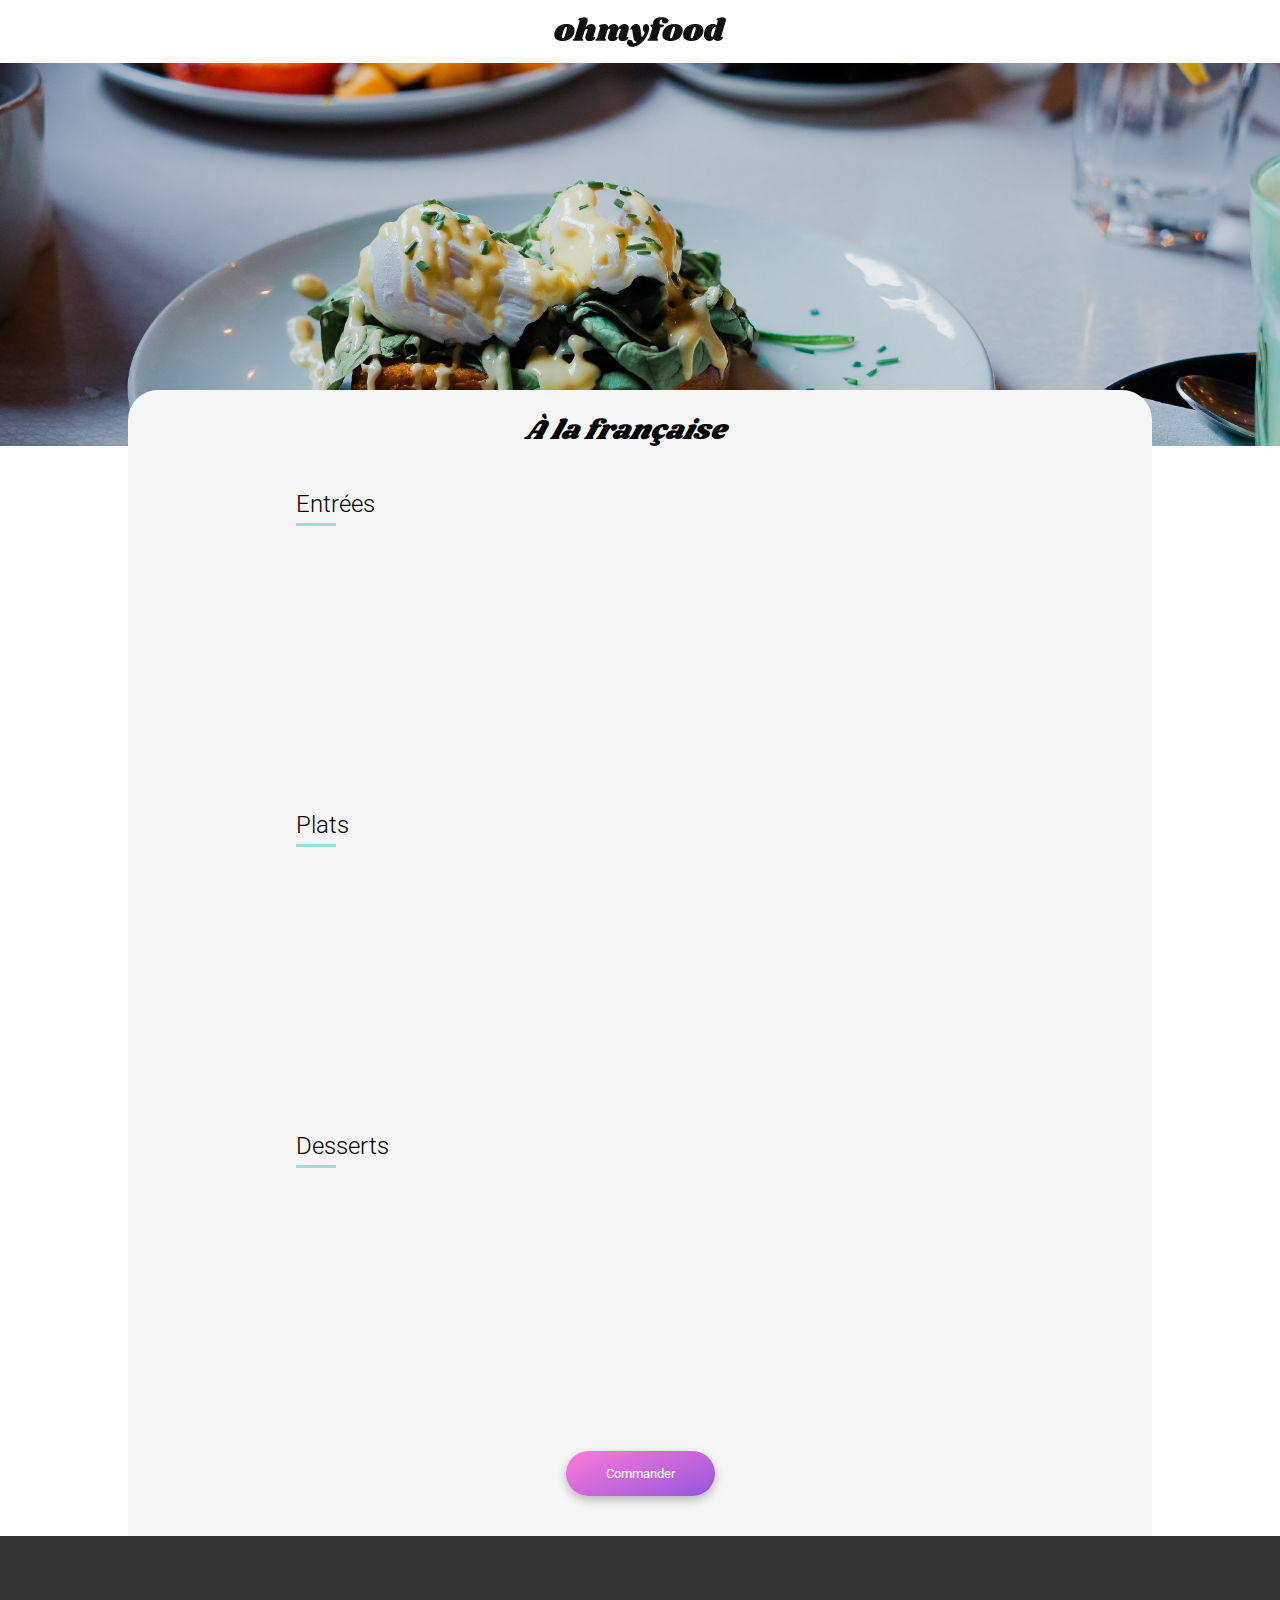
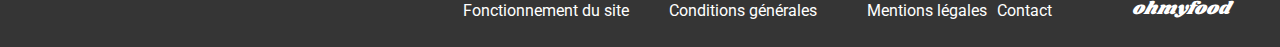
==== restaurants/a_la_française.html @ 6217bc30 "Modification des cartes menu dans sass et les pages html restaurants" ====
<!DOCTYPE html>
<html lang="fr">

<head>
    <meta charset="UTF-8">
    <meta name="viewport" content="width=device-width, initial-scale=1.0">
    <title>ohmyfood</title>
    <link rel="stylesheet" href="https://cdnjs.cloudflare.com/ajax/libs/font-awesome/6.2.1/css/all.min.css"
        integrity="sha512-MV7K8+y+gLIBoVD59lQIYicR65iaqukzvf/nwasF0nqhPay5w/9lJmVM2hMDcnK1OnMGCdVK+iQrJ7lzPJQd1w=="
        crossorigin="anonymous" referrerpolicy="no-referrer">
    <link rel="stylesheet" href="../assets/style.css">
    <link rel="preconnect" href="https://fonts.googleapis.com">
    <link rel="preconnect" href="https://fonts.gstatic.com" crossorigin>
    <link href="https://fonts.googleapis.com/css2?family=Roboto:ital,wdth,wght@0,75..100,100..900;1,75..100,100..900&family=Shrikhand&display=swap" rel="stylesheet">
    <link rel="preconnect" href="https://fonts.googleapis.com">
    <link rel="preconnect" href="https://fonts.gstatic.com" crossorigin>
    <link href="https://fonts.googleapis.com/css2?family=Shrikhand&display=swap" rel="stylesheet">
</head>
<body>
<header>
    <div class="logo-header-restaurants">
        <a href="../index.html">
        <i class="fa-solid fa-arrow-left"></i>
        </a>
        <img src="../assets/images/logo/ohmyfood@2x.svg" alt="logo">
    </div>
</header>
<main>
   
    <img class="restaurant-image" src="../assets/images/restaurants/toa-heftiba-DQKerTsQwi0-unsplash.jpg" alt="À la française">
    <div class="background-menu">
        <div class="restaurant-title">
            <h1>À la française</h1>
            <div class="heart-button">
                <input type="checkbox" id="heart-1" class="hidden-checkbox">
                <i class="fa-regular fa-heart empty-heart"></i>
                <i class="fa-solid fa-heart full-heart"></i>
            </div>
       </div>
       <div class="background-cards">
        <div class="container-cards-menu">
            <h2 class="title-menu">Entrées</h2>
            <div class="card-menu">
                <div class="card-menu-content">
                    <h3>Tartare de poulpe acidulé</h3>
                    <p>Aux zestes d'orange</p>
                </div>
                <div class="price-check">
                    <data value="25">25€</data>
                    <div class="circle-check">
                        <i class="fa-sharp fa-solid fa-circle-check"></i>
                    </div>
                </div>  
            </div>
            <div class="card-menu">
                <div class="card-menu-content">
                    <h3>Velouté de légumes d'antan</h3>
                    <p>Carotte, panais, topinambour</p>
                </div>
                <div class="price-check">
                    <data value="35">35€</data>
                    <div class="circle-check">
                        <i class="fa-sharp fa-solid fa-circle-check"></i>
                    </div>
                </div>  
            </div>
            <div class="card-menu">
                <div class="card-menu-content">
                    <h3>Soupe à l'oignon</h3>
                    <p>Revisitée</p>
                </div>
                <div class="price-check">
                    <data value="20">20€</data>
                    <div class="circle-check">
                        <i class="fa-sharp fa-solid fa-circle-check"></i>
                    </div>
                </div>  
            </div>
            <h2 class="title-menu">Plats</h2>
            <div class="card-menu">
                <div class="card-menu-content">
                    <h3>Coquilles Saint-Jacques</h3>
                    <p>Accompagnées d'une purée de panais</p>
                </div>
                <div class="price-check">
                    <data value="40">40€</data>
                    <div class="circle-check">
                        <i class="fa-sharp fa-solid fa-circle-check"></i>
                    </div>
                </div>  
            </div>
            <div class="card-menu">
                <div class="card-menu-content">
                    <h3>Magret de canard</h3>
                    <p>Et parmentier de pommes de terre</p>
                </div>
                <div class="price-check">
                    <data value="35">35€</data>
                    <div class="circle-check">
                        <i class="fa-sharp fa-solid fa-circle-check"></i>
                    </div>
                </div>  
            </div>
            <div class="card-menu">
                <div class="card-menu-content">
                    <h3>Pigeonneau d’Ille-et-Vilaine</h3>
                    <p>Sur son lit de gnocchis aux légumes</p>
                </div>
                <div class="price-check">
                    <data value="44">44€</data>
                    <div class="circle-check">
                        <i class="fa-sharp fa-solid fa-circle-check"></i>
                    </div>
                </div>  
            </div>
            <h2 class="title-menu">Desserts</h2>
            <div class="card-menu">
                <div class="card-menu-content">
                    <h3>Pétales de violettes glacés</h3>
                    <p>Et purée de noisettes</p>
                </div>
                <div class="price-check">
                    <data value="18">18€</data>
                    <div class="circle-check">
                        <i class="fa-sharp fa-solid fa-circle-check"></i>
                    </div>
                </div>  
            </div>
            <div class="card-menu">
                <div class="card-menu-content">
                    <h3>Fondant au chocolat</h3>
                    <p>Revisité</p>
                </div>
                <div class="price-check">
                    <data value="22">22€</data>
                    <div class="circle-check">
                        <i class="fa-sharp fa-solid fa-circle-check"></i>
                    </div>
                </div>  
            </div>
            <div class="card-menu">
                <div class="card-menu-content">
                    <h3>Millefeuille croustillant</h3>
                    <p>Myrtilles et pâte d’amande</p>
                </div>
                <div class="price-check">
                    <data value="23">23€</data>
                    <div class="circle-check">
                        <i class="fa-sharp fa-solid fa-circle-check"></i>
                    </div>
                </div>  
            </div>
        </div>
    </div>
    
    <div class="order-button">
        <button class="order-pink-button">Commander</button>
    </div>
</main>
<footer>
    <H2>ohmyfood</H2>
    <div class="footer-link">
        <a href="#"><p><i class="fa-solid fa-utensils"></i>Fonctionnement du site</P></a>
        <a href="#"><P><i class="fa-solid fa-handshake-angle"></i>Conditions générales</P></a>
        <a href="#"><P class="mentions-legales">Mentions légales</P></a>
        <a href="mailto:contact@ohmyfood.com"><P>Contact</P></a>
    </div>
</footer>
</body>
</html>
---- assets/style.css ----
@charset "UTF-8";
* {
  box-sizing: border-box;
}

body {
  margin: 0;
  font-family: "Roboto", sans-serif;
}

a {
  text-decoration: none;
  color: inherit;
}

h1 {
  margin: 0;
}

h2 {
  margin: 0;
}

h3 {
  margin: 0;
}

p {
  margin: 0;
}

button {
  border: none;
  background-color: inherit;
}

footer {
  background-color: #353535;
  padding: 20px;
  color: white;
}
footer h2 {
  font-family: "shrikhand";
  font-weight: 400;
  font-size: 18px;
  font-style: italic;
  margin-bottom: 15px;
}
footer p {
  margin: 5px 0;
}
footer i {
  padding-right: 30px;
  width: 13px;
  height: 13px;
}

@media (min-width: 1024px) {
  footer {
    display: flex;
    flex-direction: row-reverse;
    padding: 60px 50px 10px 50px;
  }
  footer h2 {
    margin-left: 80px;
  }
  footer .footer-link {
    display: flex;
    flex-direction: row;
  }
  footer .footer-link p {
    margin-left: 10px;
  }
  footer .footer-link .mentions-legales {
    margin-left: 50px;
  }
}
@keyframes loader-rotation {
  0% {
    transform: rotate(0deg);
  }
  100% {
    transform: rotate(1080deg);
  }
}
@keyframes loader-opacity {
  0% {
    opacity: 1;
  }
  100% {
    opacity: 0;
    visibility: hidden;
  }
}
@keyframes card-menu-appearance {
  from {
    transform: translatex(-2000px);
    opacity: 0;
  }
  to {
    transform: translatex(0);
    opacity: 1;
  }
}
.container-cards-menu {
  display: flex;
  flex-wrap: wrap;
  gap: 12px;
  padding-bottom: 40px;
  /* 10 + 3 (title entrées, plats & desserts) */
  /* 10 + 3 (title entrées, plats & desserts) */
  /* 10 + 3 (title entrées, plats & desserts) */
  /* 10 + 3 (title entrées, plats & desserts) */
  /* 10 + 3 (title entrées, plats & desserts) */
  /* 10 + 3 (title entrées, plats & desserts) */
  /* 10 + 3 (title entrées, plats & desserts) */
  /* 10 + 3 (title entrées, plats & desserts) */
  /* 10 + 3 (title entrées, plats & desserts) */
  /* 10 + 3 (title entrées, plats & desserts) */
  /* 10 + 3 (title entrées, plats & desserts) */
  /* 10 + 3 (title entrées, plats & desserts) */
  /* 10 + 3 (title entrées, plats & desserts) */
}
@media (min-width: 768px) {
  .container-cards-menu {
    width: 70%;
  }
}
.container-cards-menu .title-menu {
  padding-top: 30px;
  font-weight: 300;
}
.container-cards-menu .title-menu::after {
  content: "";
  display: block;
  width: 40px;
  height: 3px;
  background-color: #99E2D0;
  margin-top: 5px;
}
.container-cards-menu .card-menu {
  display: flex;
  justify-content: space-between;
  background-color: white;
  border-radius: 15px;
  width: 100%;
  box-shadow: 0 4px 15px rgba(0, 0, 0, 0.1);
  overflow: hidden;
  opacity: 0;
  animation: card-menu-appearance 0.25s forwards;
}
.container-cards-menu .card-menu .card-menu-content {
  padding: 15px;
  max-width: calc(100% - 45px);
  transition: max-width 0.3s ease-in-out;
}
.container-cards-menu .card-menu .card-menu-content h3 {
  font-size: 18px;
  font-weight: 500;
  white-space: nowrap;
  text-overflow: ellipsis;
  overflow: hidden;
}
.container-cards-menu .card-menu .card-menu-content p {
  font-size: 15px;
  font-weight: 300;
  text-overflow: ellipsis;
  white-space: nowrap;
  overflow: hidden;
}
.container-cards-menu .card-menu .price-check {
  display: flex;
  align-items: center;
}
.container-cards-menu .card-menu data {
  display: block;
  margin-top: 15px;
  font-weight: bold;
  font-weight: 18px;
  transition: right 0.3s ease-in-out;
}
.container-cards-menu .card-menu .circle-check {
  margin-left: 15px;
  color: white;
  font-size: 20px;
  transition: margin-right 0.3s ease-in-out;
  margin-right: -60px;
  width: 60px;
  height: 100%;
  background-color: #99E2D0;
  border-radius: 0 15px 15px 0;
  display: flex;
  justify-content: center;
  align-items: center;
}
.container-cards-menu .card-menu:hover .circle-check {
  margin-right: 0;
}
.container-cards-menu .card-menu:hover .card-menu-content {
  max-width: calc(100% - 105px);
}
.container-cards-menu .card-menu:nth-child(1) {
  animation-delay: 0.25s;
}
.container-cards-menu .card-menu:nth-child(2) {
  animation-delay: 0.5s;
}
.container-cards-menu .card-menu:nth-child(3) {
  animation-delay: 0.75s;
}
.container-cards-menu .card-menu:nth-child(4) {
  animation-delay: 1s;
}
.container-cards-menu .card-menu:nth-child(5) {
  animation-delay: 1.25s;
}
.container-cards-menu .card-menu:nth-child(6) {
  animation-delay: 1.5s;
}
.container-cards-menu .card-menu:nth-child(7) {
  animation-delay: 1.75s;
}
.container-cards-menu .card-menu:nth-child(8) {
  animation-delay: 2s;
}
.container-cards-menu .card-menu:nth-child(9) {
  animation-delay: 2.25s;
}
.container-cards-menu .card-menu:nth-child(10) {
  animation-delay: 2.5s;
}
.container-cards-menu .card-menu:nth-child(11) {
  animation-delay: 2.75s;
}
.container-cards-menu .card-menu:nth-child(12) {
  animation-delay: 3s;
}
.container-cards-menu .card-menu:nth-child(13) {
  animation-delay: 3.25s;
}

.loader-container {
  width: 100vw;
  height: 100vh;
  background-color: #353535;
  position: fixed;
  z-index: 100;
  display: flex;
  justify-content: center;
  align-items: center;
  animation: loader-opacity 2s 1s forwards;
}
.loader-container .loader {
  width: 100px;
  height: 100px;
  border-radius: 50%;
  border: 10px solid #FFF;
  border-top-color: #89C8FA;
  animation: loader-rotation 3s linear;
}

.logo-header-home {
  display: flex;
  justify-content: center;
  align-items: center;
  height: 63px;
  position: relative;
}
.logo-header-home img {
  height: 30px;
}

.form-location {
  display: flex;
  justify-content: center;
  align-items: center;
  height: 50px;
  background-color: #EAEAEA;
  box-shadow: 0 4px 4px rgba(0, 0, 0, 0.25), inset 0 2px 4px rgba(0, 0, 0, 0.25);
}
.form-location .label-location {
  margin-right: 17px;
}
.form-location .label-location i {
  color: #353535;
  font-size: 16px;
}
.form-location .location-input input {
  border: none;
  background-color: #EAEAEA;
  color: #353535;
  font-size: 16px;
  width: 125px;
}
.form-location ::placeholder {
  color: #353535;
  font-size: 16px;
}

.reservation-menu {
  display: flex;
  flex-direction: column;
  align-items: center;
  text-align: center;
  padding-bottom: 40px;
  background-color: #f6f6f6;
  box-shadow: inset 0 4px 4px rgba(0, 0, 0, 0.25);
}
.reservation-menu h1 {
  width: 275px;
  margin-bottom: 15px;
  margin-top: 30px;
}
.reservation-menu p {
  width: 315px;
  margin-bottom: 25px;
  font-weight: 300;
}
.reservation-menu .reservation-pink-button {
  padding: 10px;
  border-radius: 25px;
  background: linear-gradient(158deg, rgb(255, 121, 218) 0%, rgb(147, 86, 220) 100%);
  color: white;
  font-family: "Roboto", sans-serif;
  box-shadow: 0 4px 10px rgba(0, 0, 0, 0.25);
  animation: all 0.3s ease-in-out;
  cursor: pointer;
}
.reservation-menu .reservation-pink-button:hover {
  opacity: 0.85;
  box-shadow: 0 8px 20px rgba(0, 0, 0, 0.5);
}

.fonctionnement {
  display: flex;
  flex-direction: column;
  padding: 0 25px;
  gap: 15px;
  margin-bottom: 60px;
}
.fonctionnement h2 {
  margin-top: 30px;
  margin-bottom: 20px;
}
.fonctionnement .fonctionnement-step {
  display: flex;
  flex-direction: row;
  background-color: #F6F6F6;
  border-radius: 20px;
  padding: 20px;
  position: relative;
  box-shadow: 0 4px 15px rgba(0, 0, 0, 0.15);
  animation: all 0.3s ease-in-out;
  cursor: pointer;
}
.fonctionnement .fonctionnement-step:hover {
  opacity: 0.85;
  box-shadow: 0 8px 20px rgba(0, 0, 0, 0.5);
}
.fonctionnement .fonctionnement-step .fonctionnement-step-numero {
  position: absolute;
  margin-left: -30px;
  border-radius: 50%;
  font-weight: 500;
  font-size: 14px;
  height: 24px;
  width: 24px;
  display: flex;
  justify-content: center;
  align-items: center;
  color: white;
  background-color: #9356DC;
}
.fonctionnement .fonctionnement-step .fonctionnement-step-icone {
  color: #7E7E7E;
  padding: 0 15px;
  transition: color 0.3s ease-in-out;
  cursor: pointer;
}
.fonctionnement .fonctionnement-step .fonctionnement-step-icone:hover {
  color: #9356DC;
}
.fonctionnement .fonctionnement-step .fonctionnement-step-button {
  background-color: #F6F6F6;
  border: none;
  font-size: 16px;
  font-family: "Roboto";
  font-weight: 500;
}

.restaurants {
  background-color: #f6f6f6;
  padding: 0 15px 60px 15px;
}
.restaurants h2 {
  padding-top: 40px;
}
.restaurants .restaurants-cards {
  display: grid;
  gap: 15px;
}
.restaurants .restaurants-cards .restaurant-card {
  background-color: white;
  border-radius: 15px;
  position: relative;
}
.restaurants .restaurants-cards .restaurant-card .restaurant-image {
  width: 100%;
  height: 200px;
  border-top-left-radius: 15px;
  border-top-right-radius: 15px;
  object-fit: cover;
  z-index: 1;
}
.restaurants .restaurants-cards .restaurant-card .restaurant-card-description {
  position: relative;
  padding: 10px;
}
.restaurants .restaurants-cards .restaurant-card .restaurant-card-description H3 {
  font-size: 18px;
  font-weight: bold;
}
.restaurants .restaurants-cards .restaurant-card .restaurant-card-description p {
  font-size: 17px;
  font-weight: 300;
}
.restaurants .restaurants-cards .restaurant-card .restaurant-card-notif {
  position: absolute;
  background-color: #99E2D0;
  top: 10px;
  right: 10px;
  z-index: 10;
}
.restaurants .restaurants-cards .restaurant-card .restaurant-card-notif p {
  color: #008766;
  font-size: 14px;
  font-weight: 500;
  padding: 5px;
}
.restaurants .restaurants-cards .restaurant-card .heart-empty {
  right: 15px;
  top: 15px;
  position: absolute;
  font-size: 22px;
}
.restaurants .restaurants-cards .restaurant-card .heart-full {
  right: 14px; /* Ajustement de l'alignement car icone légèrement + grosse */
  top: 14px;
  position: absolute;
  font-size: 24px;
  opacity: 0;
  background: linear-gradient(360deg, rgb(255, 121, 218) 0%, rgb(147, 86, 220) 100%);
  transition: opacity 0.3s ease-in-out, transform 0.3s ease-in-out;
  background-clip: text;
  -webkit-text-fill-color: transparent;
  /* Compatibilité Safari */
  -webkit-background-clip: text;
  /* Compatibilité Firefox */
  color: transparent;
  mask-image: linear-gradient(360deg, rgb(255, 121, 218) 0%, rgb(147, 86, 220) 100%);
}
.restaurants .restaurants-cards .restaurant-card .checkbox-hidden {
  right: 12px;
  top: 13px;
  width: 22px;
  z-index: 10;
  height: 22px;
  position: absolute;
  opacity: 0;
  cursor: pointer;
}
.restaurants .restaurants-cards .restaurant-card .checkbox-hidden:checked + .heart-empty + .heart-full {
  opacity: 1;
}

/* -----Medias Queries-----*/
@media (min-width: 768px) {
  .form-location {
    box-shadow: none;
  }
  .reservation-menu {
    box-shadow: none;
    padding-bottom: 20px;
  }
  .reservation-menu h1 {
    width: 100%;
    margin: 20px 0 20px 0;
  }
  .reservation-menu p {
    width: 100%;
    margin-bottom: 25px;
  }
  .fonctionnement {
    flex-direction: row;
    flex-wrap: wrap;
    padding: 0 80px;
    justify-content: space-between;
    width: 100%;
    margin-bottom: 40px;
  }
  .fonctionnement h2 {
    width: 100%;
    margin-bottom: 10px;
  }
  .fonctionnement .fonctionnement-step {
    width: 30%;
  }
  .fonctionnement .fonctionnement-step .fonctionnement-step-button {
    font-size: 12px;
  }
  .fonctionnement .fonctionnement-step .fonctionnement-step-icone {
    padding: 0 10px 0 10px;
  }
  .restaurants {
    padding: 0 80px 30px 80px;
  }
  .restaurants h2 {
    padding: 20px 0;
  }
  .restaurants .restaurants-cards {
    grid-template-columns: 47.5% 47.5%;
    column-gap: 5%;
    row-gap: 50px;
  }
}
.logo-header-restaurants {
  display: flex;
  justify-content: center;
  align-items: center;
  height: 63px;
  position: relative;
}
.logo-header-restaurants img {
  height: 30px;
}
.logo-header-restaurants i {
  position: absolute;
  left: 20px;
  top: 25px;
  font-size: 17px;
}

.restaurant-image {
  position: relative;
  z-index: 1;
  width: 100%;
  height: 275px;
}
@media (min-width: 768px) {
  .restaurant-image {
    height: 383px;
    object-fit: cover;
  }
}

.background-menu {
  position: relative;
  background-color: #F6F6F6;
  width: 100%;
}
@media (min-width: 768px) {
  .background-menu {
    width: 80%;
    margin: 0 10% 0 10%;
  }
}
.background-menu .restaurant-title {
  position: absolute;
  background-color: #F6F6F6;
  z-index: 2;
  width: 100%;
  top: -60px;
  padding: 20px 0 0 20px;
  border-radius: 30px 30px 0 0;
}
@media (min-width: 768px) {
  .background-menu .restaurant-title {
    display: flex;
    justify-content: center;
  }
}
.background-menu .restaurant-title h1 {
  font-size: 28px;
  font-family: "Shrikhand";
  font-weight: 400;
  font-style: italic;
}
@media (min-width: 768px) {
  .background-menu .restaurant-title .heart-button {
    width: 50px;
    position: relative;
  }
}
.background-menu .restaurant-title .heart-button .empty-heart {
  right: 30px;
  bottom: 10px;
  position: absolute;
  font-size: 22px;
}
@media (min-width: 768px) {
  .background-menu .restaurant-title .heart-button .empty-heart {
    right: 0;
  }
}
.background-menu .restaurant-title .heart-button .full-heart {
  right: 29px;
  bottom: 9px;
  position: absolute;
  font-size: 24px;
  opacity: 0;
  background: linear-gradient(360deg, rgb(255, 121, 218) 0%, rgb(147, 86, 220) 100%);
  transition: opacity 0.3s ease-in-out, transform 0.3s ease-in-out;
  background-clip: text;
  -webkit-text-fill-color: transparent;
  /* Compatibilité Safari */
  -webkit-background-clip: text;
  /* Compatibilité Firefox */
  color: transparent;
  mask-image: linear-gradient(360deg, rgb(255, 121, 218) 0%, rgb(147, 86, 220) 100%);
}
@media (min-width: 768px) {
  .background-menu .restaurant-title .heart-button .full-heart {
    right: -1.5px;
  }
}
.background-menu .restaurant-title .heart-button .hidden-checkbox {
  right: 27px;
  bottom: 8px;
  width: 22px;
  z-index: 10;
  height: 22px;
  position: absolute;
  opacity: 0;
  cursor: pointer;
}
@media (min-width: 768px) {
  .background-menu .restaurant-title .heart-button .hidden-checkbox {
    right: 0;
  }
}
.background-menu .restaurant-title .heart-button .hidden-checkbox:checked + .empty-heart + .full-heart {
  opacity: 1;
}
.background-menu .background-cards {
  padding: 10px 20px 0px 20px;
}
@media (min-width: 768px) {
  .background-menu .background-cards {
    display: flex;
    justify-content: center;
  }
}

.order-button {
  background-color: #F6F6F6;
  display: flex;
  justify-content: center;
  padding-bottom: 40px;
}
.order-button .order-pink-button {
  border-radius: 25px;
  background: linear-gradient(158deg, rgb(255, 121, 218) 0%, rgb(147, 86, 220) 100%);
  color: white;
  font-family: "Roboto", sans-serif;
  box-shadow: 0 4px 10px rgba(0, 0, 0, 0.25);
  animation: all 0.3s ease-in-out;
  cursor: pointer;
  padding: 15px 40px 15px 40px;
}
.order-button .order-pink-button:hover {
  opacity: 0.85;
  box-shadow: 0 8px 20px rgba(0, 0, 0, 0.5);
}

/*# sourceMappingURL=style.css.map */
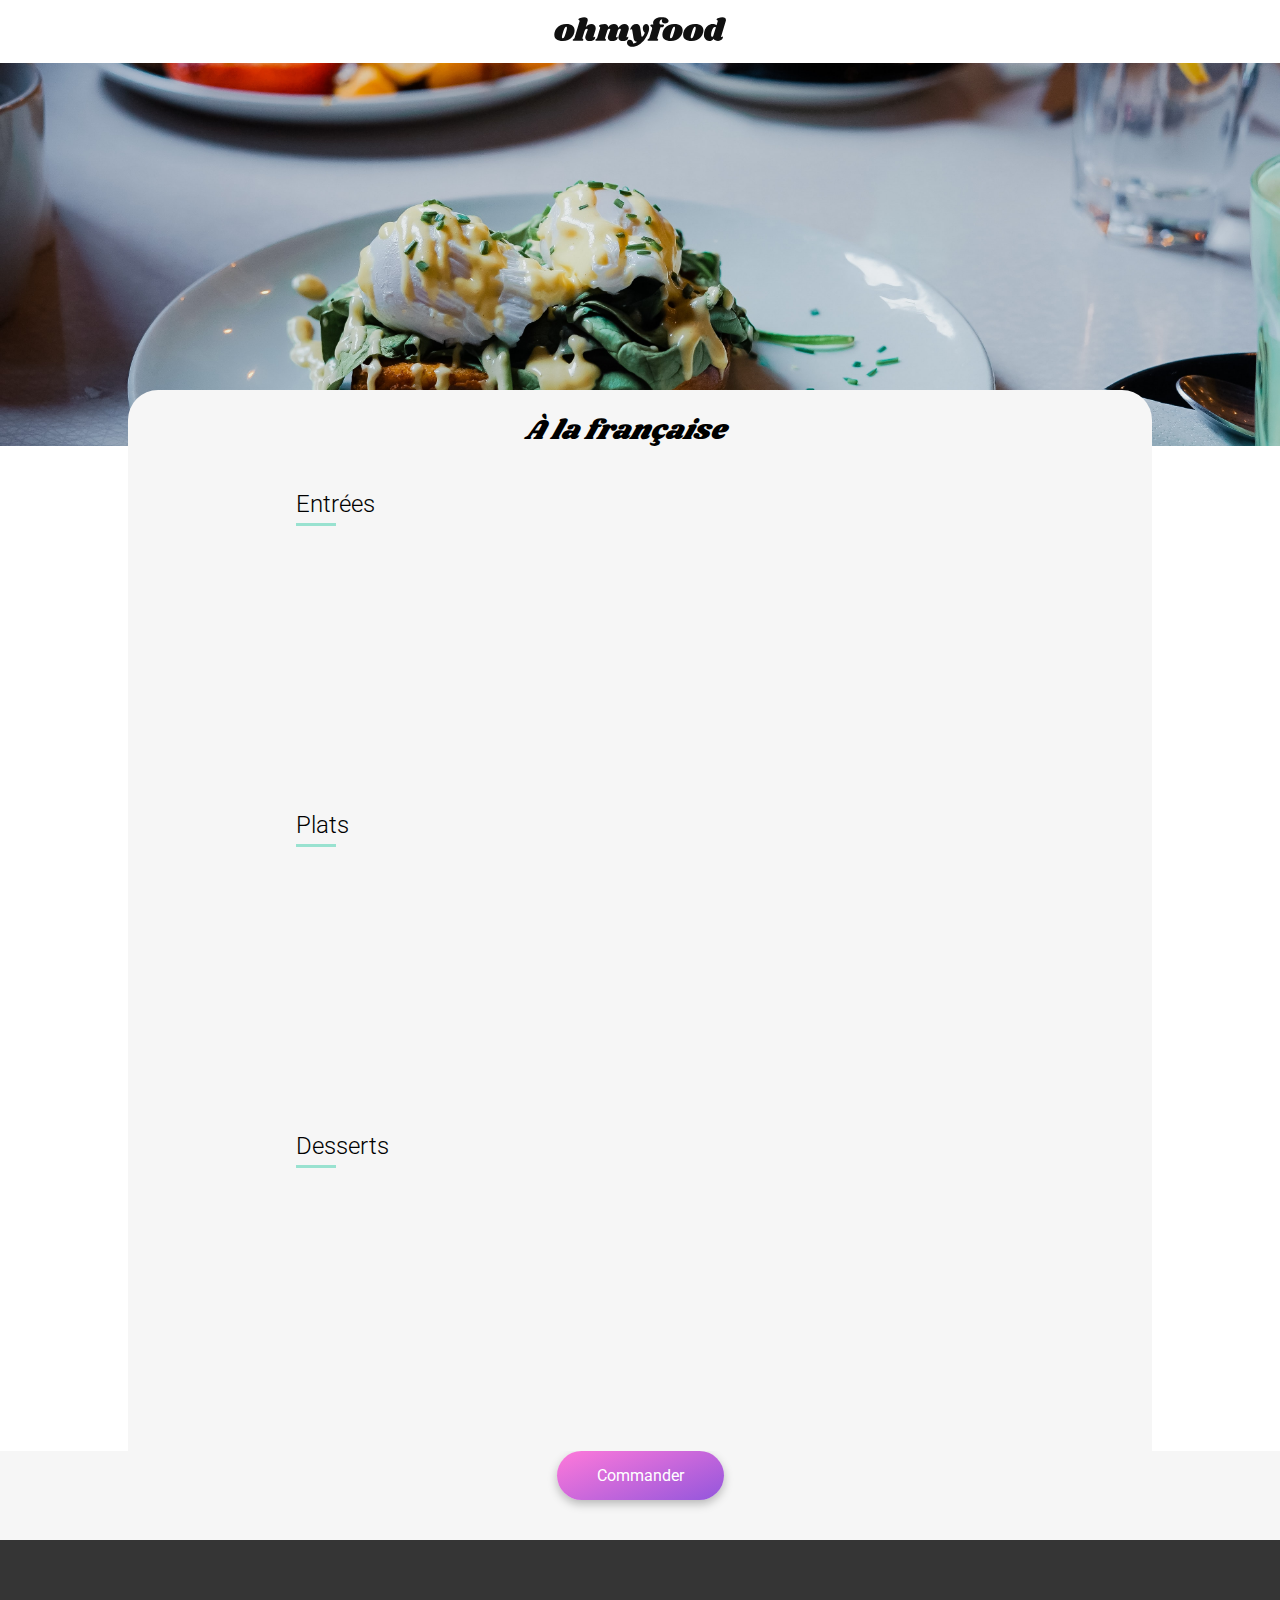
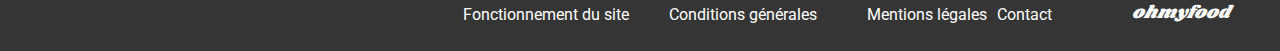
==== commit b4f5a860: "Corrections mineures" ====
--- a/restaurants/a_la_française.html
+++ b/restaurants/a_la_française.html
@@ -17,154 +17,161 @@
     <link href="https://fonts.googleapis.com/css2?family=Shrikhand&display=swap" rel="stylesheet">
 </head>
 <body>
-<header>
-    <div class="logo-header-restaurants">
-        <a href="../index.html">
-        <i class="fa-solid fa-arrow-left"></i>
-        </a>
-        <img src="../assets/images/logo/ohmyfood@2x.svg" alt="logo">
-    </div>
-</header>
-<main>
-   
-    <img class="restaurant-image" src="../assets/images/restaurants/toa-heftiba-DQKerTsQwi0-unsplash.jpg" alt="À la française">
-    <div class="background-menu">
-        <div class="restaurant-title">
-            <h1>À la française</h1>
-            <div class="heart-button">
-                <input type="checkbox" id="heart-1" class="hidden-checkbox">
-                <i class="fa-regular fa-heart empty-heart"></i>
-                <i class="fa-solid fa-heart full-heart"></i>
+    <header>
+        <div class="logo-header-restaurants">
+            <a href="../index.html">
+            <i class="fa-solid fa-arrow-left"></i>
+            </a>
+            <img src="../assets/images/logo/ohmyfood@2x.svg" alt="logo">
+        </div>
+    </header>
+    <main>
+        <img class="restaurant-image" src="../assets/images/restaurants/toa-heftiba-DQKerTsQwi0-unsplash.jpg" alt="À la française">
+        <div class="background-menu">
+            <div class="restaurant-title">
+                <h1>À la française</h1>
+                <div class="heart-button">
+                    <input type="checkbox" id="heart-1" class="hidden-checkbox">
+                    <i class="fa-regular fa-heart empty-heart"></i>
+                    <i class="fa-solid fa-heart full-heart"></i>
+                </div>
             </div>
-       </div>
-       <div class="background-cards">
-        <div class="container-cards-menu">
-            <h2 class="title-menu">Entrées</h2>
-            <div class="card-menu">
-                <div class="card-menu-content">
-                    <h3>Tartare de poulpe acidulé</h3>
-                    <p>Aux zestes d'orange</p>
+            <div class="background-cards">
+                <div class="container-cards-menu">
+                    <h2 class="title-menu">Entrées</h2>
+                    <div class="card-menu">
+                        <div class="card-menu-content">
+                            <h3>Tartare de poulpe acidulé</h3>
+                            <p>Aux zestes d'orange</p>
+                        </div>
+                        <div class="price-check">
+                            <data value ="25">25€</data>
+                            <div class="circle-check">
+                                <i class="fa-sharp fa-solid fa-circle-check"></i>
+                            </div>
+                        </div>  
+                    </div>
+                    <div class="card-menu">
+                        <div class="card-menu-content">
+                            <h3>Velouté de légumes d'antan</h3>
+                            <p>Carotte, panais, topinambour</p>
+                        </div>
+                        <div class="price-check">
+                            <data value="35">35€</data>
+                            <div class="circle-check">
+                                <i class="fa-sharp fa-solid fa-circle-check"></i>
+                            </div>
+                        </div>  
+                    </div>
+                    <div class="card-menu">
+                        <div class="card-menu-content">
+                            <h3>Soupe à l'oignon</h3>
+                            <p>Revisitée</p>
+                        </div>
+                        <div class="price-check">
+                            <data value="20">20€</data>
+                            <div class="circle-check">
+                                <i class="fa-sharp fa-solid fa-circle-check"></i>
+                            </div>
+                        </div>  
+                    </div>
+                    <h2 class="title-menu">Plats</h2>
+                    <div class="card-menu">
+                        <div class="card-menu-content">
+                            <h3>Coquilles Saint-Jacques</h3>
+                            <p>Accompagnées d'une purée de panais</p>
+                        </div>
+                        <div class="price-check">
+                            <data value="40">40€</data>
+                            <div class="circle-check">
+                                <i class="fa-sharp fa-solid fa-circle-check"></i>
+                            </div>
+                        </div>  
+                    </div>
+                    <div class="card-menu">
+                        <div class="card-menu-content">
+                            <h3>Magret de canard</h3>
+                            <p>Et parmentier de pommes de terre</p>
+                        </div>
+                        <div class="price-check">
+                            <data value="35">35€</data>
+                            <div class="circle-check">
+                                <i class="fa-sharp fa-solid fa-circle-check"></i>
+                            </div>
+                        </div>  
+                    </div>
+                    <div class="card-menu">
+                        <div class="card-menu-content">
+                            <h3>Pigeonneau d’Ille-et-Vilaine</h3>
+                            <p>Sur son lit de gnocchis aux légumes</p>
+                        </div>
+                        <div class="price-check">
+                            <data value="44">44€</data>
+                            <div class="circle-check">
+                                <i class="fa-sharp fa-solid fa-circle-check"></i>
+                            </div>
+                        </div>  
+                    </div>
+                    <h2 class="title-menu">Desserts</h2>
+                    <div class="card-menu">
+                        <div class="card-menu-content">
+                            <h3>Pétales de violettes glacés</h3>
+                            <p>Et purée de noisettes</p>
+                        </div>
+                        <div class="price-check">
+                            <data value="18">18€</data>
+                            <div class="circle-check">
+                                <i class="fa-sharp fa-solid fa-circle-check"></i>
+                            </div>
+                        </div>  
+                    </div>
+                    <div class="card-menu">
+                        <div class="card-menu-content">
+                            <h3>Fondant au chocolat</h3>
+                            <p>Revisité</p>
+                        </div>
+                        <div class="price-check">
+                            <data value="22">22€</data>
+                            <div class="circle-check">
+                                <i class="fa-sharp fa-solid fa-circle-check"></i>
+                            </div>
+                        </div>  
+                    </div>
+                    <div class="card-menu">
+                        <div class="card-menu-content">
+                            <h3>Millefeuille croustillant</h3>
+                            <p>Myrtilles et pâte d’amande</p>
+                        </div>
+                        <div class="price-check">
+                            <data value="23">23€</data>
+                            <div class="circle-check">
+                                <i class="fa-sharp fa-solid fa-circle-check"></i>
+                            </div>
+                        </div>  
+                    </div>
                 </div>
-                <div class="price-check">
-                    <data value="25">25€</data>
-                    <div class="circle-check">
-                        <i class="fa-sharp fa-solid fa-circle-check"></i>
-                    </div>
-                </div>  
-            </div>
-            <div class="card-menu">
-                <div class="card-menu-content">
-                    <h3>Velouté de légumes d'antan</h3>
-                    <p>Carotte, panais, topinambour</p>
-                </div>
-                <div class="price-check">
-                    <data value="35">35€</data>
-                    <div class="circle-check">
-                        <i class="fa-sharp fa-solid fa-circle-check"></i>
-                    </div>
-                </div>  
-            </div>
-            <div class="card-menu">
-                <div class="card-menu-content">
-                    <h3>Soupe à l'oignon</h3>
-                    <p>Revisitée</p>
-                </div>
-                <div class="price-check">
-                    <data value="20">20€</data>
-                    <div class="circle-check">
-                        <i class="fa-sharp fa-solid fa-circle-check"></i>
-                    </div>
-                </div>  
-            </div>
-            <h2 class="title-menu">Plats</h2>
-            <div class="card-menu">
-                <div class="card-menu-content">
-                    <h3>Coquilles Saint-Jacques</h3>
-                    <p>Accompagnées d'une purée de panais</p>
-                </div>
-                <div class="price-check">
-                    <data value="40">40€</data>
-                    <div class="circle-check">
-                        <i class="fa-sharp fa-solid fa-circle-check"></i>
-                    </div>
-                </div>  
-            </div>
-            <div class="card-menu">
-                <div class="card-menu-content">
-                    <h3>Magret de canard</h3>
-                    <p>Et parmentier de pommes de terre</p>
-                </div>
-                <div class="price-check">
-                    <data value="35">35€</data>
-                    <div class="circle-check">
-                        <i class="fa-sharp fa-solid fa-circle-check"></i>
-                    </div>
-                </div>  
-            </div>
-            <div class="card-menu">
-                <div class="card-menu-content">
-                    <h3>Pigeonneau d’Ille-et-Vilaine</h3>
-                    <p>Sur son lit de gnocchis aux légumes</p>
-                </div>
-                <div class="price-check">
-                    <data value="44">44€</data>
-                    <div class="circle-check">
-                        <i class="fa-sharp fa-solid fa-circle-check"></i>
-                    </div>
-                </div>  
-            </div>
-            <h2 class="title-menu">Desserts</h2>
-            <div class="card-menu">
-                <div class="card-menu-content">
-                    <h3>Pétales de violettes glacés</h3>
-                    <p>Et purée de noisettes</p>
-                </div>
-                <div class="price-check">
-                    <data value="18">18€</data>
-                    <div class="circle-check">
-                        <i class="fa-sharp fa-solid fa-circle-check"></i>
-                    </div>
-                </div>  
-            </div>
-            <div class="card-menu">
-                <div class="card-menu-content">
-                    <h3>Fondant au chocolat</h3>
-                    <p>Revisité</p>
-                </div>
-                <div class="price-check">
-                    <data value="22">22€</data>
-                    <div class="circle-check">
-                        <i class="fa-sharp fa-solid fa-circle-check"></i>
-                    </div>
-                </div>  
-            </div>
-            <div class="card-menu">
-                <div class="card-menu-content">
-                    <h3>Millefeuille croustillant</h3>
-                    <p>Myrtilles et pâte d’amande</p>
-                </div>
-                <div class="price-check">
-                    <data value="23">23€</data>
-                    <div class="circle-check">
-                        <i class="fa-sharp fa-solid fa-circle-check"></i>
-                    </div>
-                </div>  
             </div>
         </div>
-    </div>
-    
-    <div class="order-button">
-        <button class="order-pink-button">Commander</button>
-    </div>
-</main>
-<footer>
-    <H2>ohmyfood</H2>
-    <div class="footer-link">
-        <a href="#"><p><i class="fa-solid fa-utensils"></i>Fonctionnement du site</P></a>
-        <a href="#"><P><i class="fa-solid fa-handshake-angle"></i>Conditions générales</P></a>
-        <a href="#"><P class="mentions-legales">Mentions légales</P></a>
-        <a href="mailto:contact@ohmyfood.com"><P>Contact</P></a>
-    </div>
-</footer>
+        <div class="order-button">
+            <button class="order-pink-button">Commander</button>
+        </div>
+    </main>
+    <footer>
+        <h2>ohmyfood</h2>
+        <div class="footer-link">
+            <a href="#">
+                <p><i class="fa-solid fa-utensils"></i> Fonctionnement du site</p>
+            </a>
+            <a href="#">
+                <p><i class="fa-solid fa-handshake-angle"></i> Conditions générales</p>
+            </a>
+            <a href="#">
+                <p class="mentions-legales">Mentions légales</p>
+            </a>
+            <a href="mailto:contact@ohmyfood.com">
+                <p>Contact</p>
+            </a>
+        </div>
+    </footer>
 </body>
 </html>--- a/assets/style.css
+++ b/assets/style.css
@@ -176,7 +176,6 @@
   display: block;
   margin-top: 15px;
   font-weight: bold;
-  font-weight: 18px;
   transition: right 0.3s ease-in-out;
 }
 .container-cards-menu .card-menu .circle-check {
@@ -322,6 +321,7 @@
   background: linear-gradient(158deg, rgb(255, 121, 218) 0%, rgb(147, 86, 220) 100%);
   color: white;
   font-family: "Roboto", sans-serif;
+  font-size: 16px;
   box-shadow: 0 4px 10px rgba(0, 0, 0, 0.25);
   animation: all 0.3s ease-in-out;
   cursor: pointer;
@@ -394,6 +394,7 @@
 }
 .restaurants h2 {
   padding-top: 40px;
+  padding-bottom: 20px;
 }
 .restaurants .restaurants-cards {
   display: grid;
@@ -461,9 +462,9 @@
 }
 .restaurants .restaurants-cards .restaurant-card .checkbox-hidden {
   right: 12px;
-  top: 13px;
+  bottom: 20px;
   width: 22px;
-  z-index: 10;
+  z-index: 15;
   height: 22px;
   position: absolute;
   opacity: 0;
@@ -627,7 +628,7 @@
   right: 27px;
   bottom: 8px;
   width: 22px;
-  z-index: 10;
+  z-index: 15;
   height: 22px;
   position: absolute;
   opacity: 0;
@@ -662,6 +663,7 @@
   background: linear-gradient(158deg, rgb(255, 121, 218) 0%, rgb(147, 86, 220) 100%);
   color: white;
   font-family: "Roboto", sans-serif;
+  font-size: 16px;
   box-shadow: 0 4px 10px rgba(0, 0, 0, 0.25);
   animation: all 0.3s ease-in-out;
   cursor: pointer;
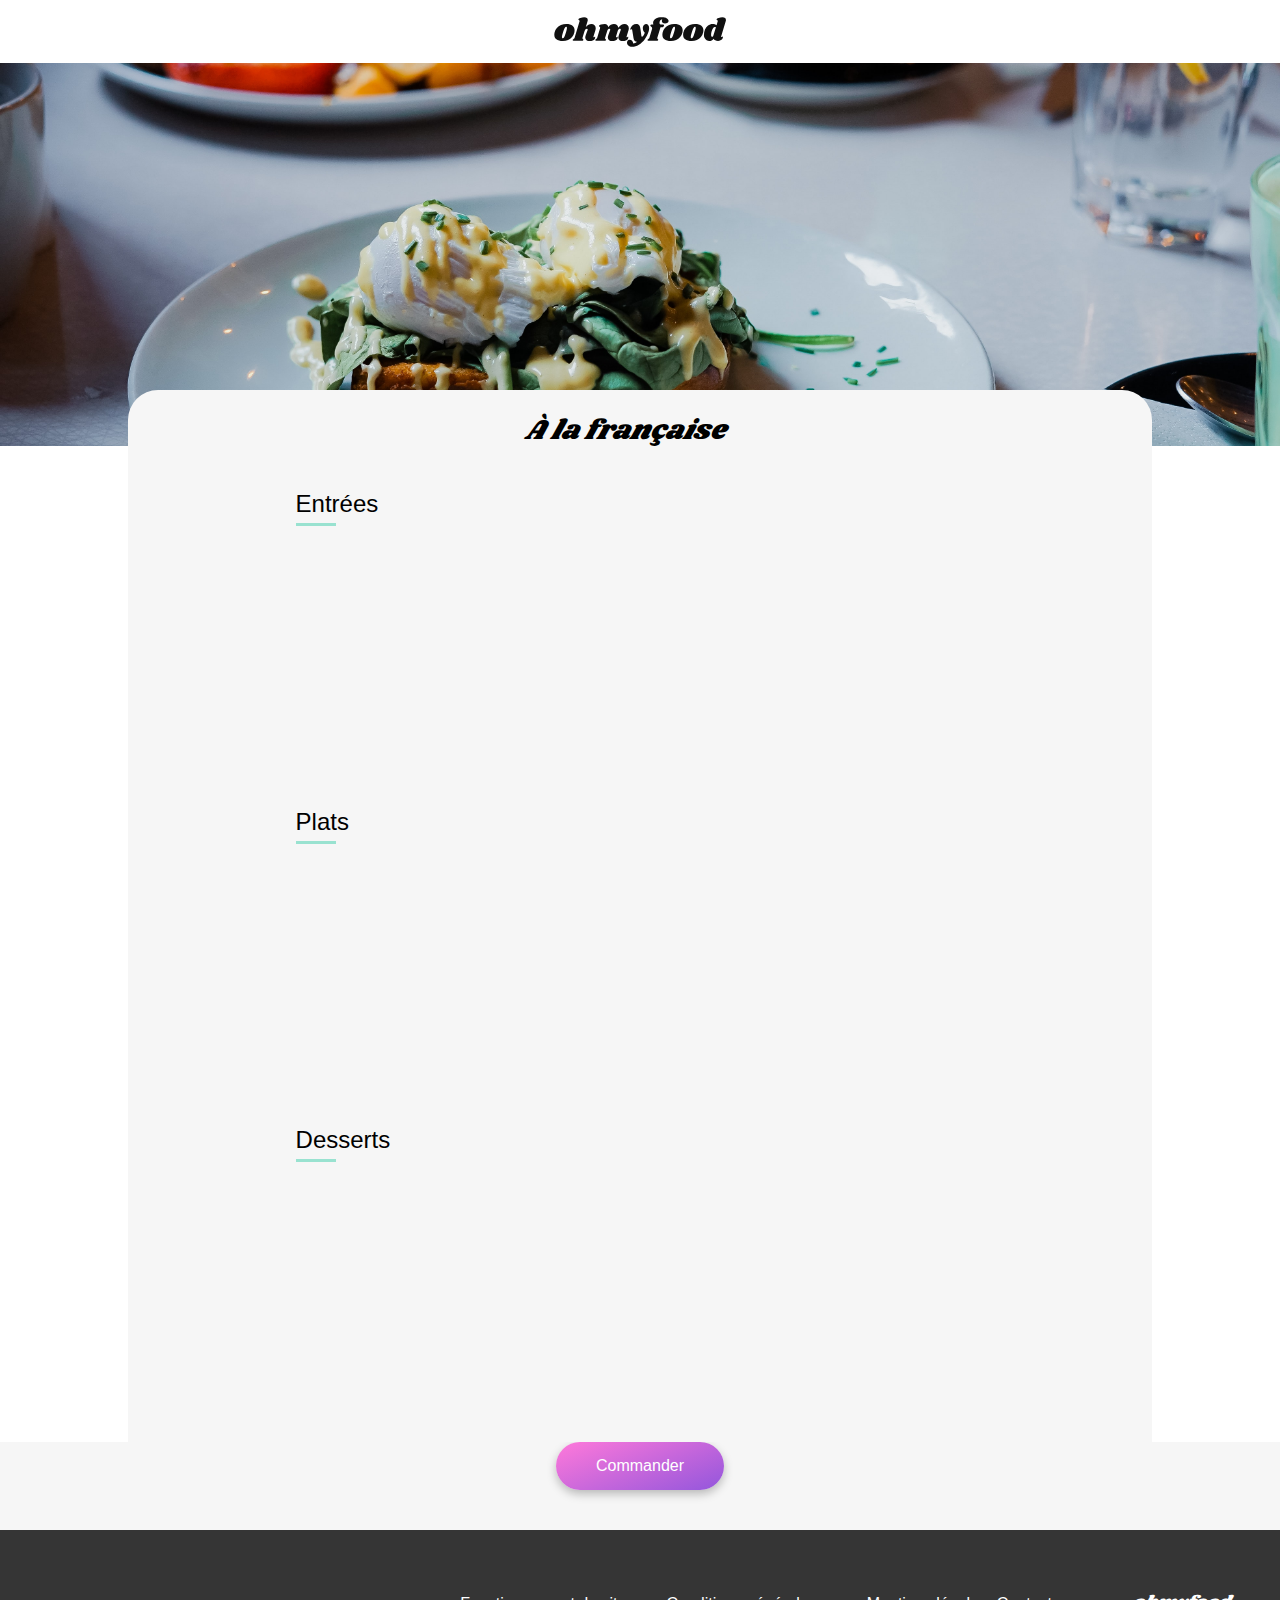
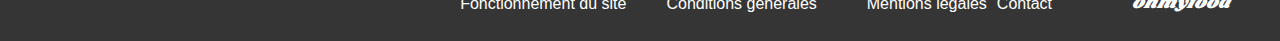
==== commit 449cbc3b: "Mise à jour d'un lien Google Fonts" ====
--- a/restaurants/a_la_française.html
+++ b/restaurants/a_la_française.html
@@ -11,7 +11,6 @@
     <link rel="stylesheet" href="../assets/style.css">
     <link rel="preconnect" href="https://fonts.googleapis.com">
     <link rel="preconnect" href="https://fonts.gstatic.com" crossorigin>
-    <link href="https://fonts.googleapis.com/css2?family=Roboto:ital,wdth,wght@0,75..100,100..900;1,75..100,100..900&family=Shrikhand&display=swap" rel="stylesheet">
     <link rel="preconnect" href="https://fonts.googleapis.com">
     <link rel="preconnect" href="https://fonts.gstatic.com" crossorigin>
     <link href="https://fonts.googleapis.com/css2?family=Shrikhand&display=swap" rel="stylesheet">
